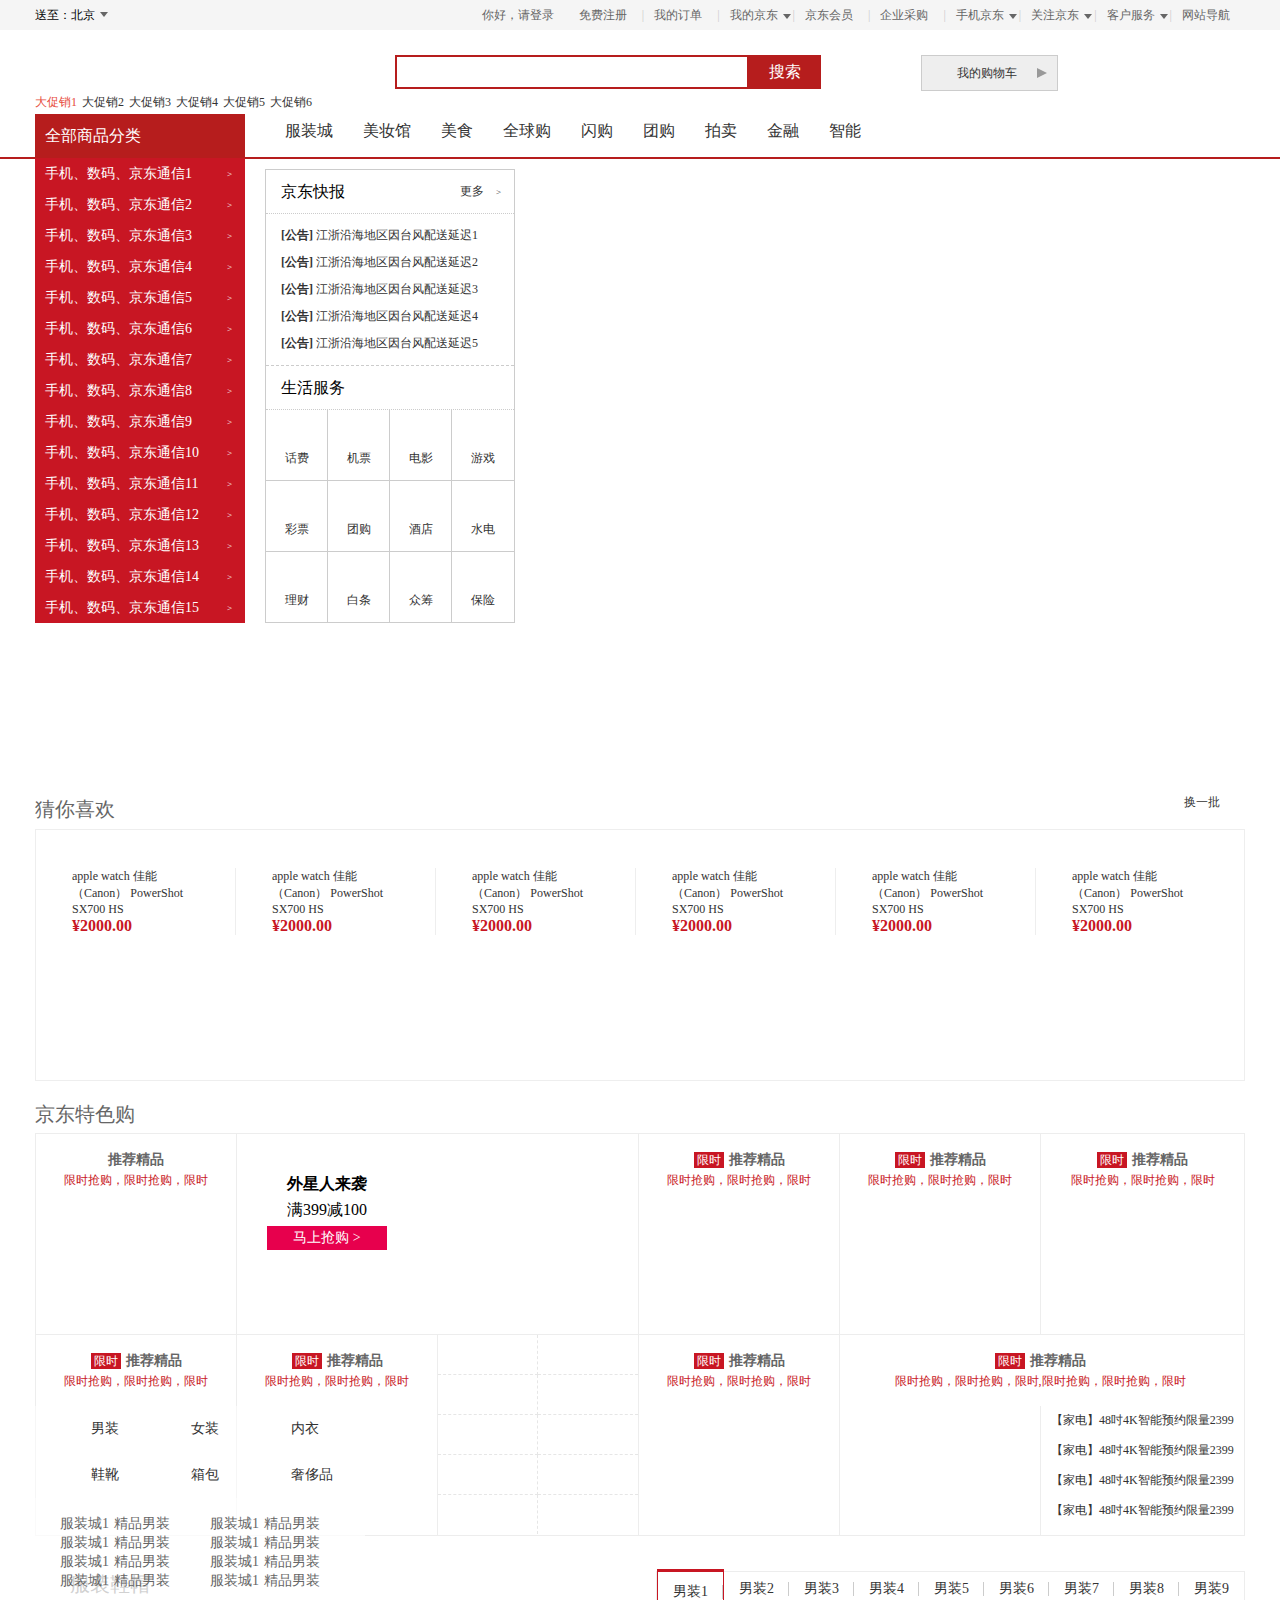
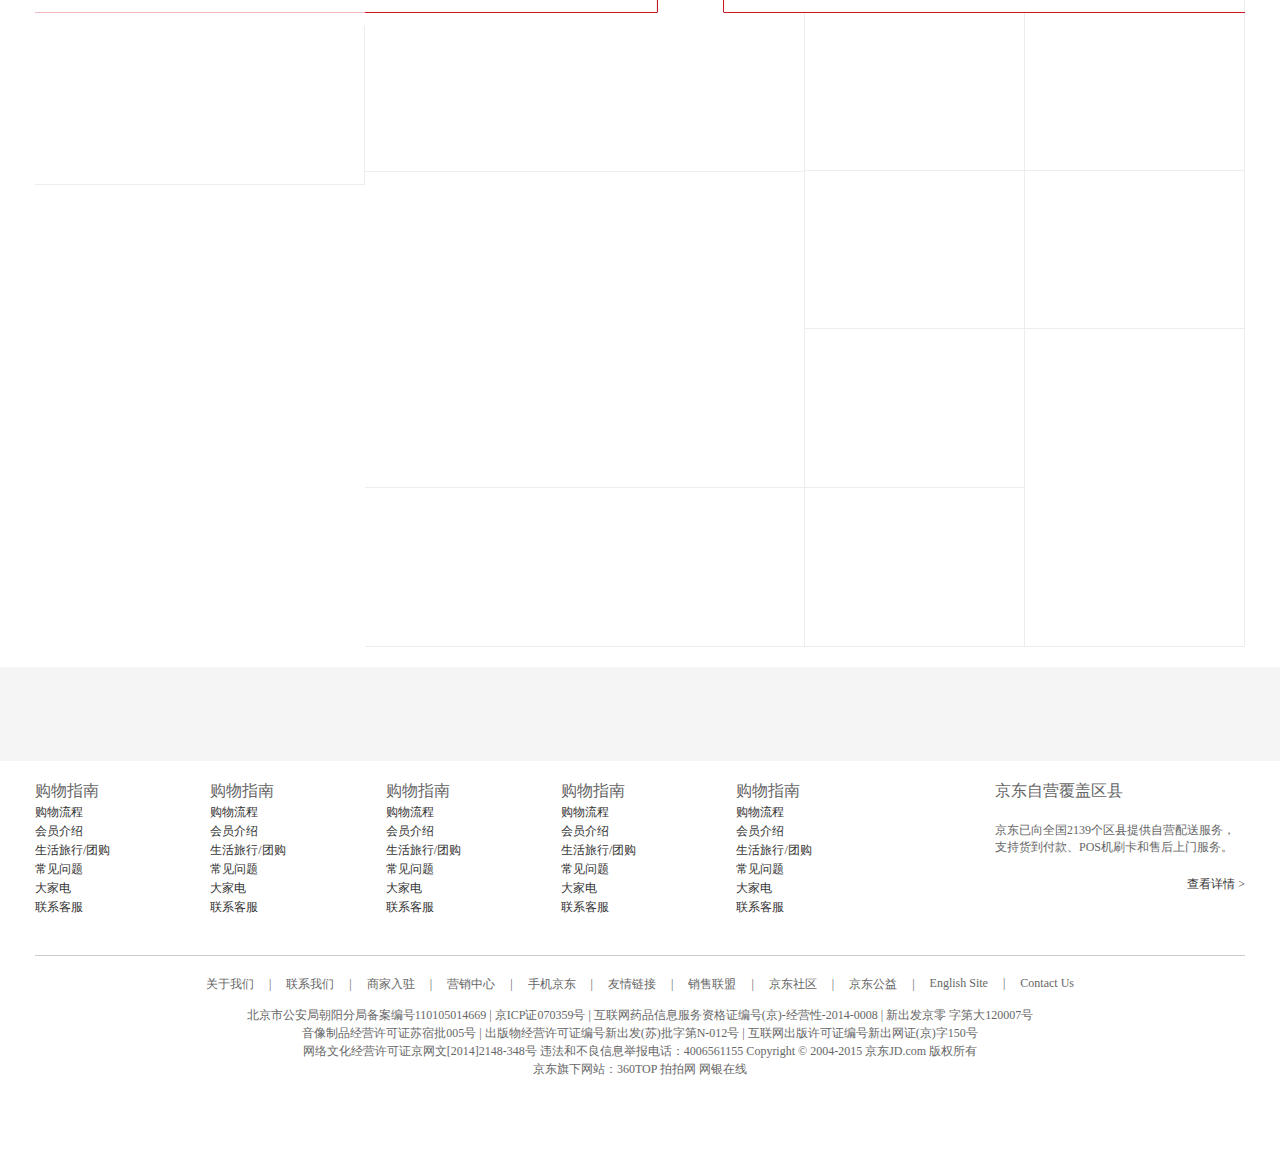
==== 0-1/index.html @ df1e3015 "仿京东" ====
<!DOCTYPE html>
<html>
<head lang="en">
    <meta charset="UTF-8">
    <title>仿京东首页-xiaohe</title>
    <link rel="stylesheet" href="css/style.css"/>
    <script src="js/jquery-1.11.2.min.js"></script>
</head>
<body>
<div class="top">
    <div class="top-info">
        <div class="top-l">
            送至：北京 <i class="top-icon top-icon-l"></i>
        </div>
        <div class="top-r">
            <ul class="t-r-list">
                <li><a href="">你好，请登录</a><a href="">免费注册</a>|</li>
                <li><a href="">我的订单</a>|</li>
                <li><a href="">我的京东<i class="top-icon"></i></a>|</li>
                <li><a href="">京东会员</a>|</li>
                <li><a href="">企业采购</a>|</li>
                <li><a href="">手机京东<i class="top-icon"></i></a>|</li>
                <li><a href="">关注京东<i class="top-icon"></i></a>|</li>
                <li><a href="">客户服务<i class="top-icon"></i></a>|</li>
                <li><a href="">网站导航</a></li>
            </ul>
        </div>
    </div>
</div>
<div class="header">
    <div class="top-content con-width">
        <div class="logo"><a href=""><img src="img/logo.png" alt=""/></a></div>
        <div class="search-form">
           <input class="search-text" type="text"/>
           <button class="search-btn" value="搜索">搜索</button>
        </div>
        <div class="shop-cart">
            <div class="cart-con">
                <i class="c-left"></i>
                <i class="c-right"></i>
                <a href="">我的购物车</a>
            </div>
        </div>
        <div class="hotwords">
            <a href="" class="hot-in">大促销1</a><a href="">大促销2</a><a href="">大促销3</a><a href="">大促销4</a><a href="">大促销5</a><a
                href="">大促销6</a>
        </div>
        <span class="clear"></span>
    </div>
</div>
<div id="nav" class="nav">
    <div class="nav-top">
        <ul>
            <li><a href="">服装城</a></li>
            <li><a href="">美妆馆</a></li>
            <li><a href="">美食</a></li>
            <li><a href="">全球购</a></li>
            <li><a href="">闪购</a></li>
            <li><a href="">团购</a></li>
            <li><a href="">拍卖</a></li>
            <li><a href="">金融</a></li>
            <li><a href="">智能</a></li>
        </ul>
        <div class="nav-r">
            <a href=""><img src="img/nav-r.jpg" alt=""/></a>
        </div>
    </div>
</div>
<div class="content con-width">
    <!--banner begin-->
    <div class="banner">
        <div class="banner-l">
            <span class="all-kinds">全部商品分类</span>
            <ul class="slider-menu">
                <li><a href="">手机、数码、京东通信1</a><i class="m-icon">></i></li>
                <li><a href="">手机、数码、京东通信2</a><i class="m-icon">></i></li>
                <li><a href="">手机、数码、京东通信3</a><i class="m-icon">></i></li>
                <li><a href="">手机、数码、京东通信4</a><i class="m-icon">></i></li>
                <li><a href="">手机、数码、京东通信5</a><i class="m-icon">></i></li>
                <li><a href="">手机、数码、京东通信6</a><i class="m-icon">></i></li>
                <li><a href="">手机、数码、京东通信7</a><i class="m-icon">></i></li>
                <li><a href="">手机、数码、京东通信8</a><i class="m-icon">></i></li>
                <li><a href="">手机、数码、京东通信9</a><i class="m-icon">></i></li>
                <li><a href="">手机、数码、京东通信10</a><i class="m-icon">></i></li>
                <li><a href="">手机、数码、京东通信11</a><i class="m-icon">></i></li>
                <li><a href="">手机、数码、京东通信12</a><i class="m-icon">></i></li>
                <li><a href="">手机、数码、京东通信13</a><i class="m-icon">></i></li>
                <li><a href="">手机、数码、京东通信14</a><i class="m-icon">></i></li>
                <li><a href="">手机、数码、京东通信15</a><i class="m-icon">></i></li>
            </ul>
        </div>
        <div class="banner-m slider">
            <img src="img/banner-1.jpg" alt=""/>
        </div>
        <div class="banner-r">
            <div class="r-info">
                <span>京东快报</span>
                <a class="more" href="">更多<i class="m-icon r-icon">></i></a>
            </div>
            <ul class="r-i-list">
                <li><a href=""><strong>[公告]</strong> 江浙沿海地区因台风配送延迟1</a></li>
                <li><a href=""><strong>[公告]</strong> 江浙沿海地区因台风配送延迟2</a></li>
                <li><a href=""><strong>[公告]</strong> 江浙沿海地区因台风配送延迟3</a></li>
                <li><a href=""><strong>[公告]</strong> 江浙沿海地区因台风配送延迟4</a></li>
                <li><a href=""><strong>[公告]</strong> 江浙沿海地区因台风配送延迟5</a></li>
            </ul>
            <div class="r-info">
                <span>生活服务</span>
            </div>
            <ul class="r-service">
                <li class="icon-1"><a href=""><i class="s-icon"></i><span>话费</span></a></li>
                <li class="icon-2"><a href=""><i class="s-icon"></i><span>机票</span></a></li>
                <li class="icon-3"><a href=""><i class="s-icon"></i><span>电影</span></a></li>
                <li class="icon-4"><a href=""><i class="s-icon"></i><span>游戏</span></a></li>
            </ul>
            <ul class="r-service">
                <li class="icon-5"><a href=""><i class="s-icon"></i><span>彩票</span></a></li>
                <li class="icon-6"><a href=""><i class="s-icon"></i><span>团购</span></a></li>
                <li class="icon-7"><a href=""><i class="s-icon"></i><span>酒店</span></a></li>
                <li class="icon-8"><a href=""><i class="s-icon"></i><span>水电</span></a></li>
            </ul>
            <ul class="r-service">
                <li class="icon-9"><a href=""><i class="s-icon"></i><span>理财</span></a></li>
                <li class="icon-10"><a href=""><i class="s-icon"></i><span>白条</span></a></li>
                <li class="icon-11"><a href=""><i class="s-icon"></i><span>众筹</span></a></li>
                <li class="icon-12"><a href=""><i class="s-icon"></i><span>保险</span></a></li>
            </ul>
        </div>
        <span class="clear"></span>
    </div>
    <!--banner end-->
    <!--rec begin-->
    <div class="rec">
        <div class="rec-l">        </div>
        <div class="rec-r">
            <div class="r-img">
                <a href=""><img src="img/rec-1.jpg" alt=""/></a>
            </div>
            <div class="r-img">
                <a href=""><img src="img/rec-2.jpg" alt=""/></a>
            </div>
            <div class="r-img">
                <a href=""><img src="img/rec-1.jpg" alt=""/></a>
            </div>
            <div class="r-img">
                <a href=""><img src="img/rec-2.jpg" alt=""/></a>
            </div>

            <div class="prev"></div>
            <div class="next"></div>
        </div>
    </div>
    <!--rec end-->
    <!--like begin-->
    <div class="like">
        <div class="title l-t">
            <h2>猜你喜欢</h2>
            <a href="" class="l-change">换一批</a>
        </div>
        <span class="clear"></span>
        <div class="like-img">
            <div class="l-i">
                <div class="l-i-img">
                    <a href=""><img src="img/like-1.png" alt=""/></a>
                </div>
                <div class="l-info">
                    <p><a href="">apple watch 佳能（Canon） PowerShot SX700 HS</a></p>
                    <span class="price">¥2000.00</span>
                </div>
            </div>
            <div class="l-i">
                <div class="l-i-img">
                    <a href=""><img src="img/like-2.jpg" alt=""/></a>
                </div>
                <div class="l-info">
                    <p><a href="">apple watch 佳能（Canon） PowerShot SX700 HS</a></p>
                    <span class="price">¥2000.00</span>
                </div>
            </div>
            <div class="l-i">
                <div class="l-i-img">
                    <a href=""><img src="img/like-1.png" alt=""/></a>
                </div>
                <div class="l-info">
                    <p><a href="">apple watch 佳能（Canon） PowerShot SX700 HS</a></p>
                    <span class="price">¥2000.00</span>
                </div>
            </div>
            <div class="l-i">
                <div class="l-i-img">
                    <a href=""><img src="img/like-2.jpg" alt=""/></a>
                </div>
                <div class="l-info">
                    <p><a href="">apple watch 佳能（Canon） PowerShot SX700 HS</a></p>
                    <span class="price">¥2000.00</span>
                </div>
            </div>
            <div class="l-i">
                <div class="l-i-img">
                    <a href=""><img src="img/like-1.png" alt=""/></a>
                </div>
                <div class="l-info">
                    <p><a href="">apple watch 佳能（Canon） PowerShot SX700 HS</a></p>
                    <span class="price">¥2000.00</span>
                </div>
            </div>
            <div class="l-i">
                <div class="l-i-img">
                    <a href=""><img src="img/like-2.jpg" alt=""/></a>
                </div>
                <div class="l-info" style="border: none">
                    <p><a href="">apple watch 佳能（Canon） PowerShot SX700 HS</a></p>
                    <span class="price">¥2000.00</span>
                </div>
            </div>
        </div>
    </div>
    <!--like end-->
    <!--feature begin-->
    <div class="feature">
        <div class="title">
            <h2>京东特色购</h2>
        </div>
        <div class="f-con">
            <div class="f-i">
                <a href="" title="限时抢购，限时抢购，限时"><img src="img/f-1.jpg" alt=""/></a>
                <div class="f-p">
                    <span class="f-p-l f-p-bg"></span>
                    <span>推荐精品</span>
                    <span class="f-p-r f-p-bg"></span>
                    <p>限时抢购，限时抢购，限时</p>
                </div>
            </div>
            <div class="f-i-2">
                <img src="img/f-3.jpg" alt=""/>
                <div class="f-p-2">
                    <span class="p-2-t">外星人来袭</span>
                    <span>满399减100</span>
                    <a class="p-2-buy" href="">马上抢购 ></a>
                </div>
            </div>
            <div class="f-i">
                <a href=""><img src="img/f-2.jpg" alt=""/></a>
                <div class="f-p">
                    <span class="f-p-l f-p-bg"></span>
                    <span><i class="t-icon">限时</i>推荐精品</span>
                    <span class="f-p-r f-p-bg"></span>
                    <p>限时抢购，限时抢购，限时</p>
                </div>
            </div>
            <div class="f-i">
                <a href=""><img src="img/f-1.jpg" alt=""/></a>
                <div class="f-p">
                    <span class="f-p-l f-p-bg"></span>
                    <span><i class="t-icon">限时</i>推荐精品</span>
                    <span class="f-p-r f-p-bg"></span>
                    <p>限时抢购，限时抢购，限时</p>
                </div>
            </div>
            <div class="f-i f-i-3">
                <a href=""><img src="img/f-2.jpg" alt=""/></a>
                <div class="f-p">
                    <span class="f-p-l f-p-bg"></span>
                    <span><i class="t-icon">限时</i>推荐精品</span>
                    <span class="f-p-r f-p-bg"></span>
                    <p>限时抢购，限时抢购，限时</p>
                </div>
            </div>
            <span class="clear"></span>
            <div class="f-i">
                <a href=""><img src="img/f-2.jpg" alt=""/></a>
                <div class="f-p">
                    <span class="f-p-l f-p-bg"></span>
                    <span><i class="t-icon">限时</i>推荐精品</span>
                    <span class="f-p-r f-p-bg"></span>
                    <p>限时抢购，限时抢购，限时</p>
                </div>
            </div>
            <div class="f-i">
                <a href=""><img src="img/f-1.jpg" alt=""/></a>
                <div class="f-p">
                    <span class="f-p-l f-p-bg"></span>
                    <span><i class="t-icon">限时</i>推荐精品</span>
                    <span class="f-p-r f-p-bg"></span>
                    <p>限时抢购，限时抢购，限时</p>
                </div>
            </div>
            <div class="f-i-4">
                <a class="f-prand even" href=""><img src="img/nike.jpg" alt=""/></a>
                <a class="f-prand" href=""><img src="img/adidas.jpg" alt=""/></a>
                <a class="f-prand even" href=""><img src="img/puma.jpg" alt=""/></a>
                <a class="f-prand" href=""><img src="img/vans.jpg" alt=""/></a>
                <a class="f-prand even" href=""><img src="img/nike.jpg" alt=""/></a>
                <a class="f-prand" href=""><img src="img/adidas.jpg" alt=""/></a>
                <a class="f-prand even" href=""><img src="img/puma.jpg" alt=""/></a>
                <a class="f-prand" href=""><img src="img/vans.jpg" alt=""/></a>
                <a class="f-prand even" href=""><img src="img/nike.jpg" alt=""/></a>
                <a class="f-prand" href=""><img src="img/adidas.jpg" alt=""/></a>
            </div>
            <div class="f-i">
                <a href=""><img src="img/f-1.jpg" alt=""/></a>
                <div class="f-p">
                    <span class="f-p-l f-p-bg"></span>
                    <span><i class="t-icon">限时</i>推荐精品</span>
                    <span class="f-p-r f-p-bg"></span>
                    <p>限时抢购，限时抢购，限时</p>
                </div>
            </div>
            <div class="f-i">
                <a href=""><img src="img/f-2.jpg" alt=""/></a>
                <div class="f-p f-p-3">
                    <span class="f-p-l f-p-bg"></span>
                    <span><i class="t-icon">限时</i>推荐精品</span>
                    <span class="f-p-r f-p-bg"></span>
                    <p>限时抢购，限时抢购，限时,限时抢购，限时抢购，限时</p>
                </div>
            </div>
            <div class="f-i f-i-3">
                <ul class="f-info">
                    <li><a href="">【家电】48吋4K智能预约限量2399</a></li>
                    <li><a href="">【家电】48吋4K智能预约限量2399</a></li>
                    <li><a href="">【家电】48吋4K智能预约限量2399</a></li>
                    <li><a href="">【家电】48吋4K智能预约限量2399</a></li>
                </ul>
            </div>
            <span class="clear"></span>
        </div>
    </div>
    <!--feature end-->
    <script>
        window.onload = function(){
            var ftab = document.getElementById("f-tab").getElementsByTagName("li");
            var main = document.getElementById("tab-content").getElementsByTagName("section");
//                alert(main.length);
            if(ftab.length != main.length)
                return;
            for(var i = 0;i<ftab.length;i++){
                ftab[i].id=i;
                ftab[i].onmouseover=function(){
                    for(var j=0;j<ftab.length;j++){
                        ftab[j].className = "";
                        main[j].style.display = "none";
                    }
                    this.className = "on-2";
                    main[this.id].style.display = "block";
                }
            }
        }
    </script>
    <div class="f-floor">
        <div class="title f-t">
            <h2>服装鞋帽</h2>
            <ul class="f-tab" id="f-tab">
                <li class="on-2"><a href="">男装1</a><span></span></li>
                <li><a href="">男装2</a><span></span></li>
                <li><a href="">男装3</a><span></span></li>
                <li><a href="">男装4</a><span></span></li>
                <li><a href="">男装5</a><span></span></li>
                <li><a href="">男装6</a><span></span></li>
                <li><a href="">男装7</a><span></span></li>
                <li><a href="">男装8</a><span></span></li>
                <li><a href="">男装9</a></li>
            </ul>
            <span class="clear"></span>
        </div>
        <div class="f-desc">
            <div class="side">
                <div class="side-a">
                    <div class="s-b">
                        <a href="">
                            <img src="img/f-1-s.jpg" alt=""/>
                        </a>
                    </div>
                    <ul class="s-cat">
                        <li><a href=""><i class="cat-icon c-i-1"></i><span>男装</span></a></li>
                        <li><a href=""><i class="cat-icon c-i-2"></i><span>女装</span></a></li>
                        <li><a href=""><i class="cat-icon c-i-3"></i><span>内衣</span></a></li>
                        <li><a href=""><i class="cat-icon c-i-4"></i><span>鞋靴</span></a></li>
                        <li><a href=""><i class="cat-icon c-i-5"></i><span>箱包</span></a></li>
                        <li><a href=""><i class="cat-icon c-i-6"></i><span>奢侈品</span></a></li>
                        <span class="clear"></span>
                    </ul>
                    <ul class="s-words">
                        <li>
                            <a href="">服装城1</a><a href="">精品男装</a>
                            <a href="">服装城1</a><a href="">精品男装</a>
                            <a href="">服装城1</a><a href="">精品男装</a>
                            <a href="">服装城1</a><a href="">精品男装</a>
                        </li>
                        <li>
                            <a href="">服装城1</a><a href="">精品男装</a>
                            <a href="">服装城1</a><a href="">精品男装</a>
                            <a href="">服装城1</a><a href="">精品男装</a>
                            <a href="">服装城1</a><a href="">精品男装</a>
                        </li>
                    </ul>
                </div>
                <div class="side-b">
                    <a href=""><img src="img/f-1-s2.jpg" alt=""/></a>
                </div>
            </div>
            <div id="tab-content">
                <section class="main">
                    <div class="main-l">
                        <div class="m-con m-con-1">
                            <a href=""><img src="img/m-1.jpg" alt=""/></a>
                        </div>
                        <div class="m-con m-con-2">
                            <img src="img/m-5.jpg" alt=""/>
                        </div>
                        <div class="m-con m-con-1">
                            <a href=""><img src="img/m-1.jpg" alt=""/></a>
                        </div>
                    </div>
                    <ul class="main-r">
                        <li><a href=""><img src="img/m-2.jpg" alt=""/></a></li>
                        <li><a href=""><img src="img/m-3.jpg" alt=""/></a></li>
                        <li style="height: 158px;"><a href=""><img src="img/m-2.jpg" alt=""/></a></li>
                        <li style="height: 158px;"><a href=""><img src="img/m-3.jpg" alt=""/></a></li>
                    </ul>
                    <ul class="main-r">
                        <li><a href=""><img src="img/m-3.jpg" alt=""/></a></li>
                        <li><a href=""><img src="img/m-2.jpg" alt=""/></a></li>
                        <li class="m-r-l"><a href=""><img src="img/m-4.jpg" alt=""/></a></li>
                    </ul>
                </section>
                <section class="main" style="display: none">
                    <ul class="m-2 m-2-a">
                        <li>
                            <div class="m-2-img">
                                <a href=""><img src="img/m-6.jpg" alt=""/></a>
                            </div>
                            <div class="m-2-info">
                                <a href="">柒牌男士短袖T恤条纹修身偏薄POLO衫</a>
                            </div>
                            <div class="m-2-price">
                                <p>￥169.00</p>
                            </div>
                        </li>

                        <li>
                            <div class="m-2-img">
                                <a href=""><img src="img/m-7.jpg" alt=""/></a>
                            </div>
                            <div class="m-2-info">
                                <a href="">杰克琼斯JackJones纯棉T恤 休闲T恤 夏刺绣修身短袖T恤</a>
                            </div>
                            <div class="m-2-price">
                                <p>￥169.00</p>
                            </div>
                        </li>

                        <li>
                            <div class="m-2-img">
                                <a href=""><img src="img/m-6.jpg" alt=""/></a>
                            </div>
                            <div class="m-2-info">
                                <a href="">柒牌男士短袖T恤条纹修身偏薄POLO衫</a>
                            </div>
                            <div class="m-2-price">
                                <p>￥169.00</p>
                            </div>
                        </li>

                        <li>
                            <div class="m-2-img">
                                <a href=""><img src="img/m-7.jpg" alt=""/></a>
                            </div>
                            <div class="m-2-info">
                                <a href="">杰克琼斯JackJones纯棉T恤 休闲T恤 夏刺绣修身短袖T恤</a>
                            </div>
                            <div class="m-2-price">
                                <p>￥169.00</p>
                            </div>
                        </li>

                        <li>
                            <div class="m-2-img">
                                <a href=""><img src="img/m-7.jpg" alt=""/></a>
                            </div>
                            <div class="m-2-info">
                                <a href="">柒牌男士短袖T恤条纹修身偏薄POLO衫</a>
                            </div>
                            <div class="m-2-price">
                                <p>￥169.00</p>
                            </div>
                        </li>

                        <li>
                            <div class="m-2-img">
                                <a href=""><img src="img/m-6.jpg" alt=""/></a>
                            </div>
                            <div class="m-2-info">
                                <a href="">杰克琼斯JackJones纯棉T恤 休闲T恤 夏刺绣修身短袖T恤</a>
                            </div>
                            <div class="m-2-price">
                                <p>￥169.00</p>
                            </div>
                        </li>

                        <li>
                            <div class="m-2-img">
                                <a href=""><img src="img/m-7.jpg" alt=""/></a>
                            </div>
                            <div class="m-2-info">
                                <a href="">柒牌男士短袖T恤条纹修身偏薄POLO衫</a>
                            </div>
                            <div class="m-2-price">
                                <p>￥169.00</p>
                            </div>
                        </li>

                        <li>
                            <div class="m-2-img">
                                <a href=""><img src="img/m-6.jpg" alt=""/></a>
                            </div>
                            <div class="m-2-info">
                                <a href="">杰克琼斯JackJones纯棉T恤 休闲T恤 夏刺绣修身短袖T恤</a>
                            </div>
                            <div class="m-2-price">
                                <p>￥169.00</p>
                            </div>
                        </li>
                    </ul>
                    <ul class="m-2 m-2-b">
                        <li><a href=""><img src="img/m-8.jpg" alt=""/></a></li>
                        <li><a href=""><img src="img/m-9.jpg" alt=""/></a></li>
                        <li><a href=""><img src="img/m-8.jpg" alt=""/></a></li>
                        <li><a href=""><img src="img/m-9.jpg" alt=""/></a></li>
                    </ul>
                </section>
                <section class="main" style="display: none">
                    3
                </section>
                <section class="main" style="display: none">
                    4
                </section>
                <section class="main" style="display: none">
                    5
                </section>
                <section class="main" style="display: none">
                    6
                </section>
                <section class="main" style="display: none">
                    7
                </section>
                <section class="main" style="display: none">
                    8
                </section>
                <section class="main" style="display: none">
                    <ul class="m-2 m-2-a">
                        <li>
                            <div class="m-2-img">
                                <a href=""><img src="img/m-6.jpg" alt=""/></a>
                            </div>
                            <div class="m-2-info">
                                <a href="">柒牌男士短袖T恤条纹修身偏薄POLO衫</a>
                            </div>
                            <div class="m-2-price">
                                <p>￥169.00</p>
                            </div>
                        </li>
                        <li>
                            <div class="m-2-img">
                                <a href=""><img src="img/m-7.jpg" alt=""/></a>
                            </div>
                            <div class="m-2-info">
                                <a href="">杰克琼斯JackJones纯棉T恤 休闲T恤 夏刺绣修身短袖T恤</a>
                            </div>
                            <div class="m-2-price">
                                <p>￥169.00</p>
                            </div>
                        </li>
                        <li>
                            <div class="m-2-img">
                                <a href=""><img src="img/m-6.jpg" alt=""/></a>
                            </div>
                            <div class="m-2-info">
                                <a href="">柒牌男士短袖T恤条纹修身偏薄POLO衫</a>
                            </div>
                            <div class="m-2-price">
                                <p>￥169.00</p>
                            </div>
                        </li>
                        <li>
                            <div class="m-2-img">
                                <a href=""><img src="img/m-7.jpg" alt=""/></a>
                            </div>
                            <div class="m-2-info">
                                <a href="">杰克琼斯JackJones纯棉T恤 休闲T恤 夏刺绣修身短袖T恤</a>
                            </div>
                            <div class="m-2-price">
                                <p>￥169.00</p>
                            </div>
                        </li>
                        <li>
                            <div class="m-2-img">
                                <a href=""><img src="img/m-7.jpg" alt=""/></a>
                            </div>
                            <div class="m-2-info">
                                <a href="">柒牌男士短袖T恤条纹修身偏薄POLO衫</a>
                            </div>
                            <div class="m-2-price">
                                <p>￥169.00</p>
                            </div>
                        </li>
                        <li>
                            <div class="m-2-img">
                                <a href=""><img src="img/m-6.jpg" alt=""/></a>
                            </div>
                            <div class="m-2-info">
                                <a href="">杰克琼斯JackJones纯棉T恤 休闲T恤 夏刺绣修身短袖T恤</a>
                            </div>
                            <div class="m-2-price">
                                <p>￥169.00</p>
                            </div>
                        </li>
                        <li>
                            <div class="m-2-img">
                                <a href=""><img src="img/m-7.jpg" alt=""/></a>
                            </div>
                            <div class="m-2-info">
                                <a href="">柒牌男士短袖T恤条纹修身偏薄POLO衫</a>
                            </div>
                            <div class="m-2-price">
                                <p>￥169.00</p>
                            </div>
                        </li>
                        <li>
                            <div class="m-2-img">
                                <a href=""><img src="img/m-6.jpg" alt=""/></a>
                            </div>
                            <div class="m-2-info">
                                <a href="">杰克琼斯JackJones纯棉T恤 休闲T恤 夏刺绣修身短袖T恤</a>
                            </div>
                            <div class="m-2-price">
                                <p>￥169.00</p>
                            </div>
                        </li>
                    </ul>
                    <ul class="m-2 m-2-b">
                        <li><a href=""><img src="img/m-8.jpg" alt=""/></a></li>
                        <li><a href=""><img src="img/m-9.jpg" alt=""/></a></li>
                        <li><a href=""><img src="img/m-8.jpg" alt=""/></a></li>
                        <li><a href=""><img src="img/m-9.jpg" alt=""/></a></li>
                    </ul>
                </section>
            </div>
        <span class="clear"></span>

        </div>
    </div>


</div>
<div class="intro">
    <div class="intro-w">
        <ul>
            <li><img src="img/intro-1.png" alt=""/></li>
            <li><img src="img/intro-2.png" alt=""/></li>
            <li><img src="img/intro-3.png" alt=""/></li>
            <li><img src="img/intro-4.png" alt=""/></li>
        </ul>
    </div>
</div>
<div class="site-info">
    <dl class="info-list">
        <dt>购物指南</dt>
        <dd><a href="">购物流程</a></dd>
        <dd><a href="">会员介绍</a></dd>
        <dd><a href="">生活旅行/团购</a></dd>
        <dd><a href="">常见问题</a></dd>
        <dd><a href="">大家电</a></dd>
        <dd><a href="">联系客服</a></dd>
    </dl>
    <dl class="info-list">
        <dt>购物指南</dt>
        <dd><a href="">购物流程</a></dd>
        <dd><a href="">会员介绍</a></dd>
        <dd><a href="">生活旅行/团购</a></dd>
        <dd><a href="">常见问题</a></dd>
        <dd><a href="">大家电</a></dd>
        <dd><a href="">联系客服</a></dd>
    </dl>
    <dl class="info-list">
        <dt>购物指南</dt>
        <dd><a href="">购物流程</a></dd>
        <dd><a href="">会员介绍</a></dd>
        <dd><a href="">生活旅行/团购</a></dd>
        <dd><a href="">常见问题</a></dd>
        <dd><a href="">大家电</a></dd>
        <dd><a href="">联系客服</a></dd>
    </dl>
    <dl class="info-list">
        <dt>购物指南</dt>
        <dd><a href="">购物流程</a></dd>
        <dd><a href="">会员介绍</a></dd>
        <dd><a href="">生活旅行/团购</a></dd>
        <dd><a href="">常见问题</a></dd>
        <dd><a href="">大家电</a></dd>
        <dd><a href="">联系客服</a></dd>
    </dl>
    <dl class="info-list">
        <dt>购物指南</dt>
        <dd><a href="">购物流程</a></dd>
        <dd><a href="">会员介绍</a></dd>
        <dd><a href="">生活旅行/团购</a></dd>
        <dd><a href="">常见问题</a></dd>
        <dd><a href="">大家电</a></dd>
        <dd><a href="">联系客服</a></dd>
    </dl>
    <div class="s-i-r">
        <span>京东自营覆盖区县 </span>
        <p>京东已向全国2139个区县提供自营配送服务，支持货到付款、POS机刷卡和售后上门服务。</p>
        <a href="">查看详情 ></a>
    </div>
</div>
<div class="foot">
    <ul class="bottom-menu">
        <li><a href="">关于我们</a>|</li>
        <li><a href="">联系我们</a>|</li>
        <li><a href="">商家入驻</a>|</li>
        <li><a href="">营销中心</a>|</li>
        <li><a href="">手机京东</a>|</li>
        <li><a href="">友情链接</a>|</li>
        <li><a href="">销售联盟</a>|</li>
        <li><a href="">京东社区</a>|</li>
        <li><a href="">京东公益</a>|</li>
        <li><a href="">English Site</a>|</li>
        <li><a href="">Contact Us</a></li>
    </ul>
    <p>北京市公安局朝阳分局备案编号110105014669  |  京ICP证070359号  |  互联网药品信息服务资格证编号(京)-经营性-2014-0008  |  新出发京零 字第大120007号</p>
    <p>音像制品经营许可证苏宿批005号  |  出版物经营许可证编号新出发(苏)批字第N-012号  |  互联网出版许可证编号新出网证(京)字150号</p>
    <p>网络文化经营许可证京网文[2014]2148-348号  违法和不良信息举报电话：4006561155  Copyright © 2004-2015  京东JD.com 版权所有</p>
    <p>京东旗下网站：360TOP  拍拍网  网银在线
    <ul class="bottom-img">
        <li><a href=""><img src="img/bottom-1.png" alt=""/></a></li>
        <li><a href=""><img src="img/bottom-2.png" alt=""/></a></li>
        <li><a href=""><img src="img/bottom-3.png" alt=""/></a></li>
        <li><a href=""><img src="img/bottom-4.png" alt=""/></a></li>
        <li><a href=""><img src="img/bottom-5.png" alt=""/></a></li>
    </ul>
</div>
</body>
</html>
---- 0-1/css/style.css ----
*{
    margin:0;
    padding: 0;
}

li{
    list-style: none;
}
a{
    font-size: 12px;
    color:#333;
    text-decoration: none;
}
/*top样式*/
.top{
    height: 30px;
    background-color: #f5f5f5;

}
.top-l{
    float: left;
    position: relative;
}
.top-r{
    float: right;
}
.t-r-list li{
    float: left;
    font-size:12px;
    color:#ccc;
}
.t-r-list li a{
    padding:0 15px 0 10px;
    color:#666;
    position: relative;
}
.top-info{
    width: 1210px;
    margin:0 auto;
    font-size: 12px;
    line-height: 30px;
}
.top-icon{
    position: absolute;
    top:6px;
    border-top: 5px solid #666666;
    border-left: 4px solid transparent;
    border-right: 4px solid transparent;
    margin:0 5px;
}
.top-icon-l{
    top: 12px;
    right:-18px;
}
/*header样式*/

.con-width{
    width: 1210px;
    margin:0 auto;
}

.logo{
    float: left;
    padding: 20px 0;
    width: 360px;
}
.search-form{
    float:left;
    margin-top: 25px;
}
.search-text{
    height: 30px;
    width: 350px;
    border:2px solid #B61D1D;
    float: left;
}
.search-btn{
    border: none;
    background-color: #B61D1D;
    color: #fff;
    height: 34px;
    line-height: 34px;
    padding:0 20px;
    font-size: 16px;
    font-family: "Microsoft YaHei";
    float: left;
    cursor: pointer;
}

.shop-cart{
    float: left;
    margin-top: 25px;
    margin-left: 100px;
}
.cart-con{
    position: relative;
    background-color: #eee;
    border:1px solid #ccc;
    height: 34px;
    width: 75px;
    padding:0 25px 0 35px
}
.cart-con i{
    display: block;
    position: absolute;
}
.c-left{
    top:10px;
    left:10px;
    width: 18px;
    height: 16px;
    background: url(../img/scart.png) no-repeat 0 -58px;
}
.c-right{
    top: 12px;
    right: 10px;
    border-left:10px solid #999;
    border-top:5px solid transparent;
    border-bottom: 5px solid transparent;
}
.cart-con a{
    text-align: center;
    line-height: 34px;
    font-size:12px;
    color:#333;
}

.hotwords{
    width: 400px;
    float: left;
    height: 20px;
    line-height: 20px;
}
.hotwords a{
    margin-right: 5px;
}
.hot-in{
    color:#e74c3c;
}

.clear{
    display: block;
    overflow: hidden;
    clear: both;
    height: 0px;
    line-height: 0;
    font-size: 0px;
}

/*nav样式*/
.nav{
    height: 46px;
    border-bottom: 2px solid #B61D1D;
}
.nav-top{
    width: 1210px;
    display: block;
    margin:0 auto;
}
.nav-top li{
    float:left;
    margin-right: 30px;
}
.nav-top li:first-child{
    margin-left: 250px;
}
.nav-top li a:hover{
    color:#B61D1D;
}
.nav-top li a{
    height: 40px;
    line-height: 40px;
    font-size: 16px;
    font-family: "Microsoft YaHei";
}
.nav-r{
    float: right;
}
/*banner样式*/
/*slide-menu样式*/
.banner-l{
    width: 210px;
    float:left;
    margin-top: -45px;
}
.all-kinds{
    display: block;
    height: 44px;
    line-height: 44px;
    background-color: #B61D1D;
    color:#fff;
    padding:0 10px;
}
.slider-menu{
    background-color: #C81623;
}
.slider-menu li{
    position: relative;
    display: block;
}
.slider-menu li a{
    display: block;
    padding:0 10px;
    color:#fff;
    font-size:14px;
    height:31px;
    line-height: 31px;
}
.m-icon{
    position: absolute;
    color:#fff;
    z-index: 1;
    top: 9px;
    right: 14px;
    width: 4px;
    height: 14px;
    font: 400 9px/14px consolas;
}
/*slider焦点轮播图样式*/
.banner-m{
    float: left;
    margin:10px;
}
/*banner-r样式*/
.banner-r{
    float: left;
    border-top:1px solid #ccc;
    border-left:1px solid #ccc;
    border-right:1px solid #ccc;
    margin-top: 10px;
    width: 248px;
    height: 453px;
}
.r-info{
    padding:0 15px;
    height:43px;
    line-height: 43px;
    position: relative;
    border-bottom: 1px dotted #ccc;
}
.r-icon{
    color:#333;
    top:15px;
}
.r-info span{

}
.more{
    float:right;
    margin-right:15px;
}
.r-i-list{
    padding:8px 0;
    border-bottom: 1px dashed #ccc;
}
.r-i-list li a{
    display: block;
    padding:0 15px;
    height: 27px;
    line-height: 27px;
}
.r-service li{
    float:left;
    width:61px;
    height: 70px;
    border-right:1px solid #ccc;
    border-bottom:1px solid #ccc;
    position: relative;
    text-align: center;
}
.r-service li:last-child{
    border-right: none;
    width: 62px;
}
.s-icon{
    display: block;
    position: absolute;
    width: 25px;
    height: 25px;
    right:18px;
    top:10px;
}
.r-service li a{
    display: block;
    width: 62px;
    height: 28px;
    padding-top: 40px;
}
.r-service li:hover a{
    color:#B61D1D;
}
.icon-1 i{
    background: transparent url(../img/b-icon.png) no-repeat 0 0px;
}
.icon-1:hover i{
    background: transparent url(../img/b-icon.png) no-repeat -25px 0;
}
.icon-2 i{
    background: transparent url(../img/b-icon.png) no-repeat 0 -25px;
}
.icon-2:hover i{
    background: transparent url(../img/b-icon.png) no-repeat -25px -25px;
}
.icon-3 i{
    background: transparent url(../img/b-icon.png) no-repeat 0 -50px;
}
.icon-3:hover i{
    background: transparent url(../img/b-icon.png) no-repeat -25px -50px;
}
.icon-4 i{
    background: transparent url(../img/b-icon.png) no-repeat 0 -75px;
}
.icon-5 i{
    background: transparent url(../img/b-icon.png) no-repeat 0 -100px;
}
.icon-6 i{
    background: transparent url(../img/b-icon.png) no-repeat 0 -125px;
}
.icon-7 i{
    background: transparent url(../img/b-icon.png) no-repeat 0 -150px;
}
.icon-8 i{
    background: transparent url(../img/b-icon.png) no-repeat 0 -175px;
}
.icon-9 i{
    background: transparent url(../img/b-icon.png) no-repeat 0 -200px;
}
.icon-10 i{
    background: transparent url(../img/b-icon.png) no-repeat 0 -225px;
}
.icon-11 i{
    background: transparent url(../img/b-icon.png) no-repeat 0 -250px;
}
.icon-12 i{
    background: transparent url(../img/b-icon.png) no-repeat 0 -275px;
}

/*rec样式*/
.rec{
    margin-bottom: 20px;
    height: 151px;
}
.rec-l{
    float: left;
    position: relative;
    width: 210px;
    height: 151px;
    background: url(../img/homebg.png) no-repeat 0 -136px;
}
.rec-r{
    float: left;
    position: relative;
}
.r-img{
    width: 249px;
    float:left;
    margin-right: 1px;
}
.r-img img{
    width: 100%;
}
.prev,.next{
    position: absolute;
    width: 30px;
    height: 40px;
    top:50%;
    margin-top: -20px;
    background-color: #333333;
    opacity: 0.6;
    cursor: pointer;
    display: none;
}
.prev{
    left:0;
}
.next{
    right: 0;
}
.rec-r:hover .prev,.rec-r:hover .next{
    display: block;
}
/*like样式*/
.like{
    margin-bottom: 20px;
}
.title{
    margin-bottom: 5px;
}
.title h2{
    font-size: 20px;
    color:#666;
    font-weight: normal;
    font-family: "Microsoft YaHei";
}
.l-t h2{
    padding-right:228px;
    background: url(../img/homebg.png) 85px -91px no-repeat transparent;
    line-height: 30px;
    display: inline;
}
.title .l-change{
    float: right;
    height: 18px;
    padding-right: 25px;
    background: url(../img/homebg.png) transparent no-repeat -310px -5px;
    display: inline;
}
.title a:hover{
    color:#C81623;
    background-position: -310px -29px;
}
.like-img{
    border: 1px solid #eee;
    height: 250px;
}
.l-i{
    width: 200px;
    float: left;
}
.l-i-img{
    text-align: center;
    margin:10px 0;
}
.l-info{
    padding: 0 36px;
    border-right: 1px solid #eee;
}
.l-info p{
    width: 130px;
    font-size: 12px;
    color:#666;
}
.l-info a:hover{
    color:#C81623;
}
.price{
    color:#C81623;
    font-weight: bold;
    margin-top: 5px;
}

/*feature样式*/
.feature{
    margin-bottom: 20px;
    height: 450px;
}
.f-con{
    border-top: 1px solid #ededed;
    border-left: 1px solid #ededed;
    height: 402px;
}

.f-i,.f-i-2,.f-i-4{
    float: left;
    position: relative;
    border-right: 1px solid #ededed;
    border-bottom:1px solid #ededed;
}
.f-i,.f-i-4{
    width: 200px;
    height: 200px;
}
.f-i-2{
    width: 401px;
    height: 200px;
}
.f-i-3{
    width: 203px;
}
.f-i img,.f-i-2 img{
    width: 200px;
}
.f-i-2 img{
    width: 100%;
}
.f-prand{
    float: left;
    display: block;
    height: 39px;
    width: 100px;
    border-bottom: 1px dashed #e6e6e6;
}
.even{
    width: 99px;
    border-right: 1px dashed #e6e6e6;
}
.even img{
    width: 100%;
}
.f-prand:nth-child(9),.f-prand:nth-child(10){
    border-bottom: none;
}
.f-info{
    margin-top: 70px;
}
.f-info li a{
    height: 30px;
    line-height: 30px;
    padding:0 10px;
    display: block;
    overflow: hidden;
}
.f-p{
    position: absolute;
    text-align: center;
    width: 100%;
    top:0;
    padding:15px 0;
    line-height: 20px;
    color:#666;
}
.f-p-2{
    position: absolute;
    top:40px;
    left: 30px;
    width: 120px;
    text-align: center;
}
.f-p-2 span{
    margin-bottom: 5px;
    display: inline-block;
}
.p-2-t{
    font-size: 16px;
    font-weight: bold;
}
.p-2-buy{
    display: block;
    font-size: 14px;
    background-color: #E7004D;
    color: #ffffff;
    line-height: 24px;
}
.t-icon{
    font-size: 12px;
    font-style: normal;
    font-weight: normal;
    background-color: #C81623;
    color:#ffffff;
    padding:1px 3px;
    margin-right: 5px;
}
.f-p-bg{
    height: 16px;
    width: 28px;
    line-height: 16px;
    display: inline-block;
    vertical-align: middle;
    background: url(../img/line.png) transparent no-repeat 0 0;
}
.f-p-l{
    background-position: 0 center;
}
.f-p-r{
    background-position: -30px center;
}
.f-p span{
    font-size: 14px;
    font-weight: bold;
}
.f-p p{
    font-size: 12px;
    color:#C81623;
}
.f-p-3{
    width: 400px;
    background-color: #fff;
}
/*1-floor*/
.f-floor{
    margin-bottom: 20px;
}
.f-t{
    margin-bottom: 0px;
    border-bottom: 1px solid #C81623;
}
.f-t h2{
    padding-left:35px;
    background: url(../img/floor.png) no-repeat transparent 0 0;
    height: 30px;
    display: block;
    float: left;
}
.f-tab{
    float: right;
    right: 0;
    height: 40px;
    border-top:1px solid #ededed;
    border-left:1px solid #ededed;
    border-right:1px solid #ededed;
}
.f-tab li{
    float: left;
    position: relative;
    /*border-top:3px solid #fff;*/
    /*border-left:1px solid #fff;*/
    /*border-right:1px solid #fff;*/
    margin-top: -3px;
}
.f-tab li a{
    display: block;
    padding: 0 15px;
    height: 40px;
    line-height: 40px;
    font-size: 14px;

}
/*.f-tab li:hover{*/
    /*border-top:3px solid #C81623;*/
    /*border-left:1px solid #C81623;*/
    /*border-right:1px solid #C81623;*/
    /*border-bottom:1px solid #fff;*/
/*}*/

.on-2{
    border-top:3px solid #C81623;
    border-left:1px solid #C81623;
    border-right:1px solid #C81623;
    border-bottom:1px solid #fff;
}
.f-tab li:hover span{
    display: none;
}
.f-tab li span{
    position: absolute;
    width: 1px;
    height: 14px;
    right: 0;
    top:50%;
    margin-top: -7px;
    background-color: #cccccc;
}

.f-desc{
    /*border-top: 1px solid #ededed;*/
}
.side{
    width: 330px;
    float: left;
}
.side-a{
    position: relative;
}

.cat-icon{

    width: 26px;
    height: 26px;
    float: left;
    margin-right: 5px;
}
.c-i-1{
    background: url(../img/cat.png) transparent no-repeat 0 0;
}
.c-i-2{
    background: url(../img/cat.png) transparent no-repeat 0 -26px;
}
.c-i-3{
    background: url(../img/cat.png) transparent no-repeat 0 -52px;
}
.c-i-4{
    background: url(../img/cat.png) transparent no-repeat 0 -78px;
}
.c-i-5{
    background: url(../img/cat.png) transparent no-repeat 0 -104px;
}
.c-i-6{
    background: url(../img/cat.png) transparent no-repeat 0 -130px;
}
.s-cat{
    padding-left: 25px;
    background-color: rgba(255,255,255,0.5);
    height: 92px;
    margin-top: -225px;
    position: relative;
}
.s-cat li{
    width: 100px;
    height: 26px;
    float: left;
    padding:10px 0;
}
.s-cat li a{
    float: left;
}
.s-cat li span{
    float: left;
    font-size: 14px;
    height: 26px;
    line-height: 26px;
}
.s-words{
    position: relative;
    height: 128px;
    padding-left: 25px;
    background-color: rgba(255,255,255,0.7);
    /*border-bottom: 1px solid #ededed;*/
}
.s-words li{
    float: left;
    width: 120px;
    margin-right: 30px;
    padding-top:16px;
    overflow: hidden;
}
.s-words li a{
    margin-right: 5px;
    font-size: 14px;
    color:#666;
}
.s-cat li a:hover,
.s-words li a:hover{
    color:#C81623;
}

.side-b{
    width: 329px;
    height: 158px;
    border-right: 1px solid #ededed;
    border-bottom: 1px solid #ededed;
}

/*main样式*/
#tab-content{
    float: left;
}
.main-l{
    float: left;
}
.main-r{
    float: left;
}
.m-con{
    width: 439px;
    border-right:1px solid #ededed;
    border-bottom: 1px solid #ededed;
}
.m-con-1{
    height: 158px;
}
.m-con-2{
    height: 315px;
}
.main-r{
    width: 220px;
}
.main-r li{
    width: 219px;
    height: 157px;
    border-right:1px solid #ededed;
    border-bottom: 1px solid #ededed;
}
li.m-r-l{
    height: 317px;
}

.m-2{
    width: 880px;
}
.m-2 li{
    float:left;


    border-right: 1px solid #ededed;
    border-bottom: 1px solid #ededed;
}
.m-2-a li{
    width: 185px;
    height: 231px;
    padding:6px 17px 0;
}
.m-2-b li{
    width: 219px;
    height: 157px;
}
.m-2-img{
    margin-top: 10px;
    text-align: center;
}
.m-2-info{
    height: 44px;
    margin-bottom: 3px;
}
.m-2-info a{
    color:#666;
}
.m-2-price p{
    color: #C81623;
}

/*intro样式*/
.intro{
    height: 54px;
    background-color: #f5f5f5;
    padding:20px 0;
}
.intro-w{
    width: 1210px;
    height: 54px;

    margin:0 auto;
    text-align: center;
}
.intro-w ul{
    display: inline-block;
}
.intro-w ul li {
    float: left;
    width: 280px;
}

/*site-info样式*/
.site-info{
    width: 1210px;
    height: 154px;
    margin:0 auto;
    padding:20px 0;
    color:#666;
}
.info-list{
    float: left;
    margin-right: 100px;
}
.s-i-r{
    float: right;
    width: 250px;
    height: 168px;
    background: url(../img/bg-2.png) 60px -131px transparent no-repeat;
    padding-left: 60px;
}
.s-i-r p{
    font-size: 12px;
    margin:20px 0;
}
.s-i-r a{
    float: right;
}
.site-info a:hover,.bottom-menu a:hover{
    color:#C81623;
}
/*foot样式*/
.foot{
    width: 1210px;
    margin:0 auto;
    border-top: 1px solid #CCCCCC;
    text-align: center;
    padding-top:20px;

}
.bottom-menu{
    display: inline-block;
    margin-bottom: 10px;
}
.bottom-menu li{
    float: left;
    color:#666;
    font-size: 12px;
}
.bottom-menu li a{
    padding:0 15px;
    color:#666;
}
.foot p{
    font-size: 12px;
    height: 18px;
    color:#666;
}
.bottom-img{
    display: inline-block;
    margin-top: 20px;
    margin-bottom: 30px;
}
.bottom-img li{
    float: left;
    margin-right: 15px;
}
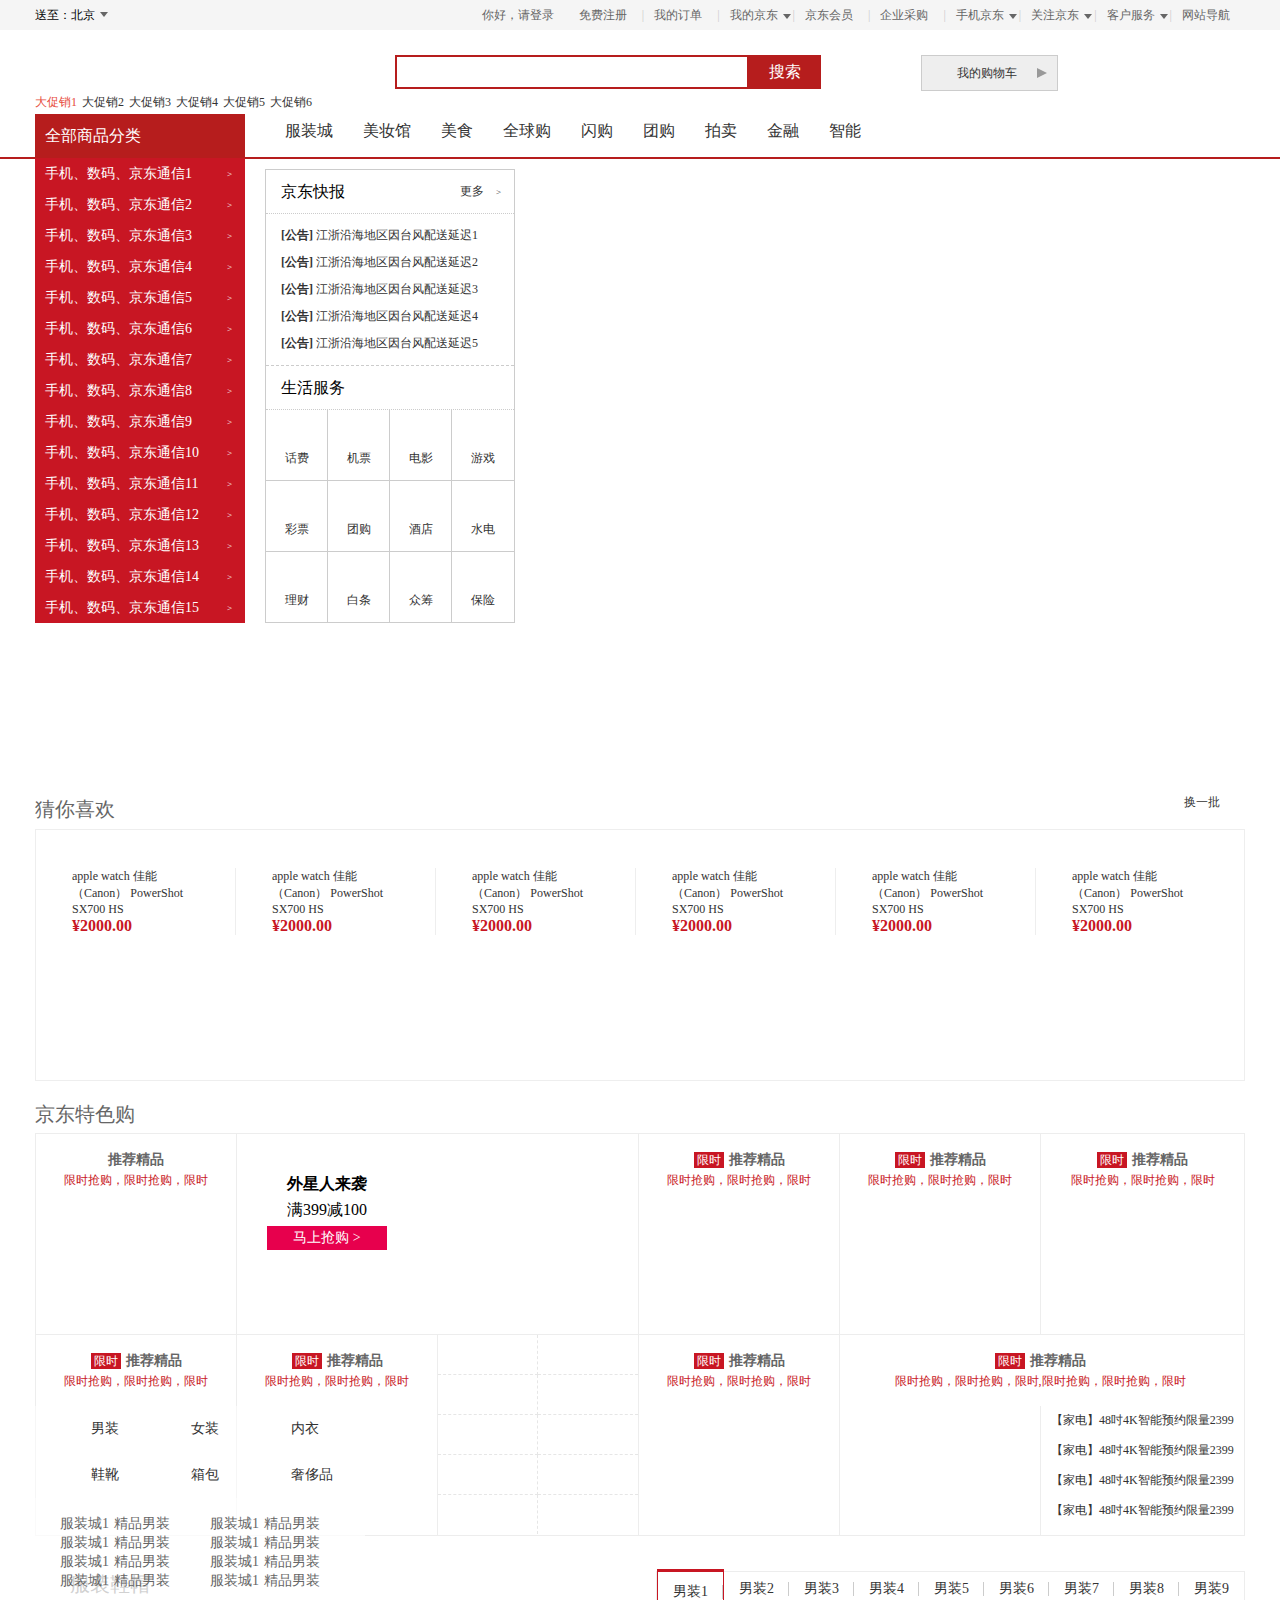
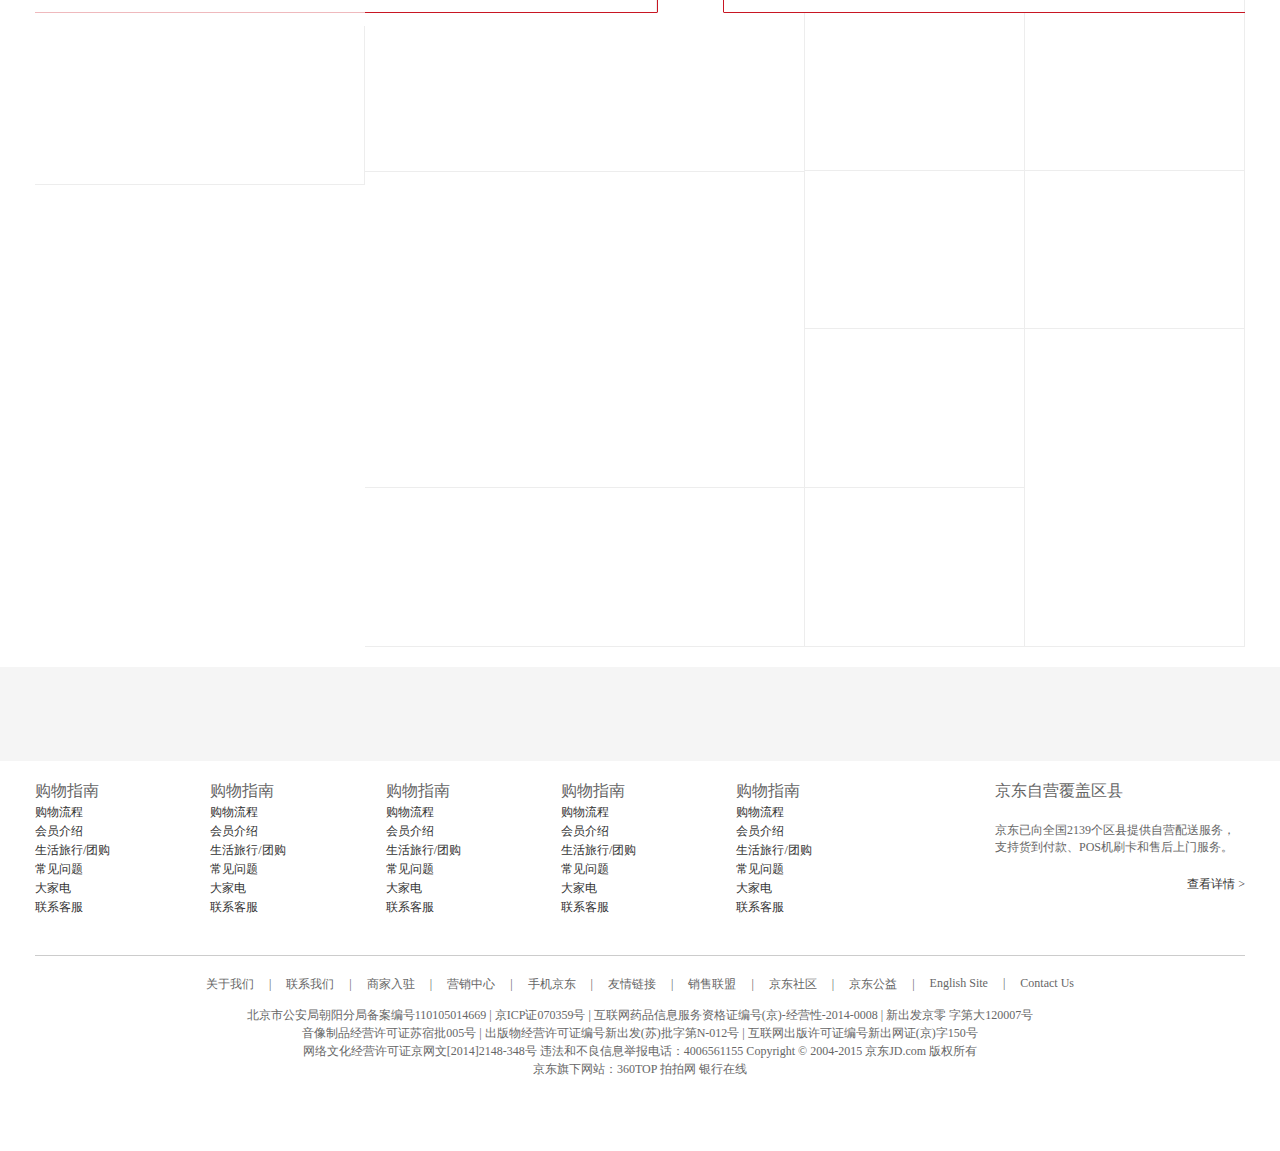
==== commit 2e08d18b: "Update index.html" ====
--- a/0-1/index.html
+++ b/0-1/index.html
@@ -732,7 +732,7 @@
     <p>北京市公安局朝阳分局备案编号110105014669  |  京ICP证070359号  |  互联网药品信息服务资格证编号(京)-经营性-2014-0008  |  新出发京零 字第大120007号</p>
     <p>音像制品经营许可证苏宿批005号  |  出版物经营许可证编号新出发(苏)批字第N-012号  |  互联网出版许可证编号新出网证(京)字150号</p>
     <p>网络文化经营许可证京网文[2014]2148-348号  违法和不良信息举报电话：4006561155  Copyright © 2004-2015  京东JD.com 版权所有</p>
-    <p>京东旗下网站：360TOP  拍拍网  网银在线
+    <p>京东旗下网站：360TOP  拍拍网  银行在线
     <ul class="bottom-img">
         <li><a href=""><img src="img/bottom-1.png" alt=""/></a></li>
         <li><a href=""><img src="img/bottom-2.png" alt=""/></a></li>
